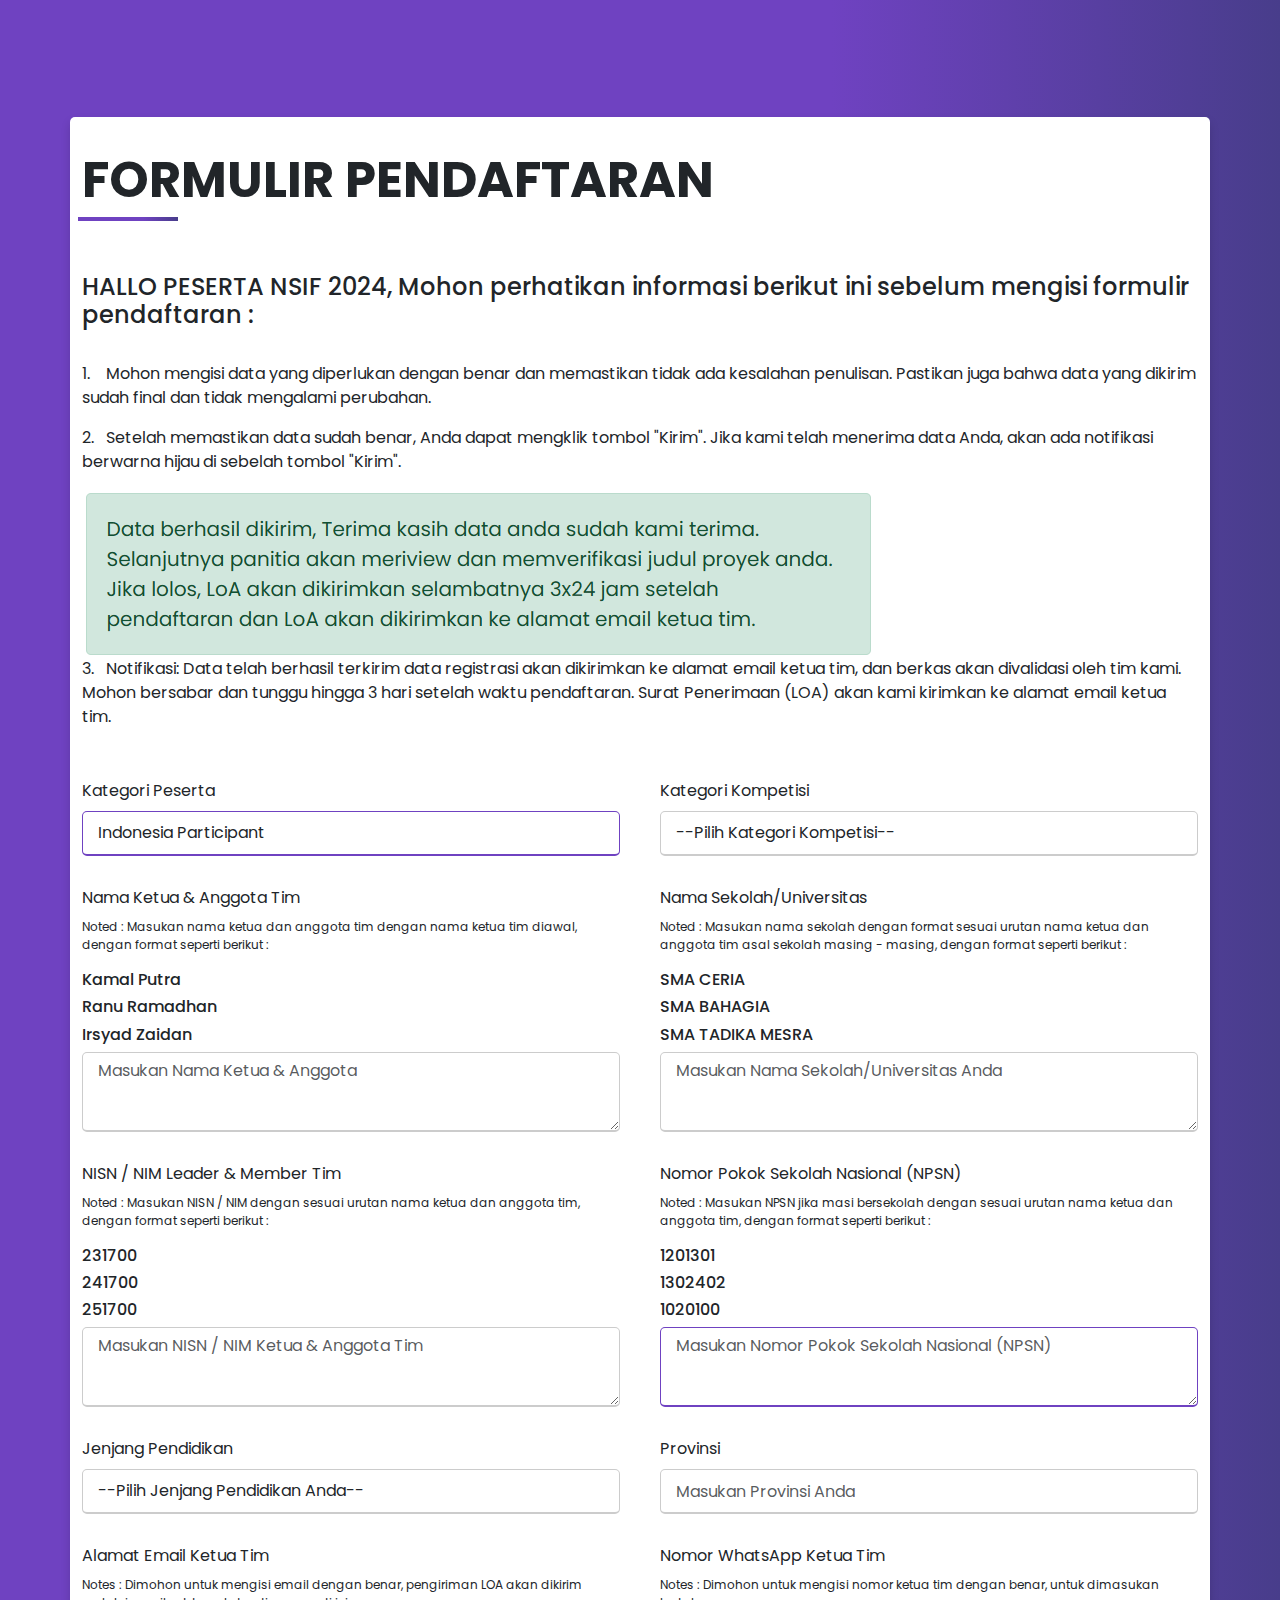
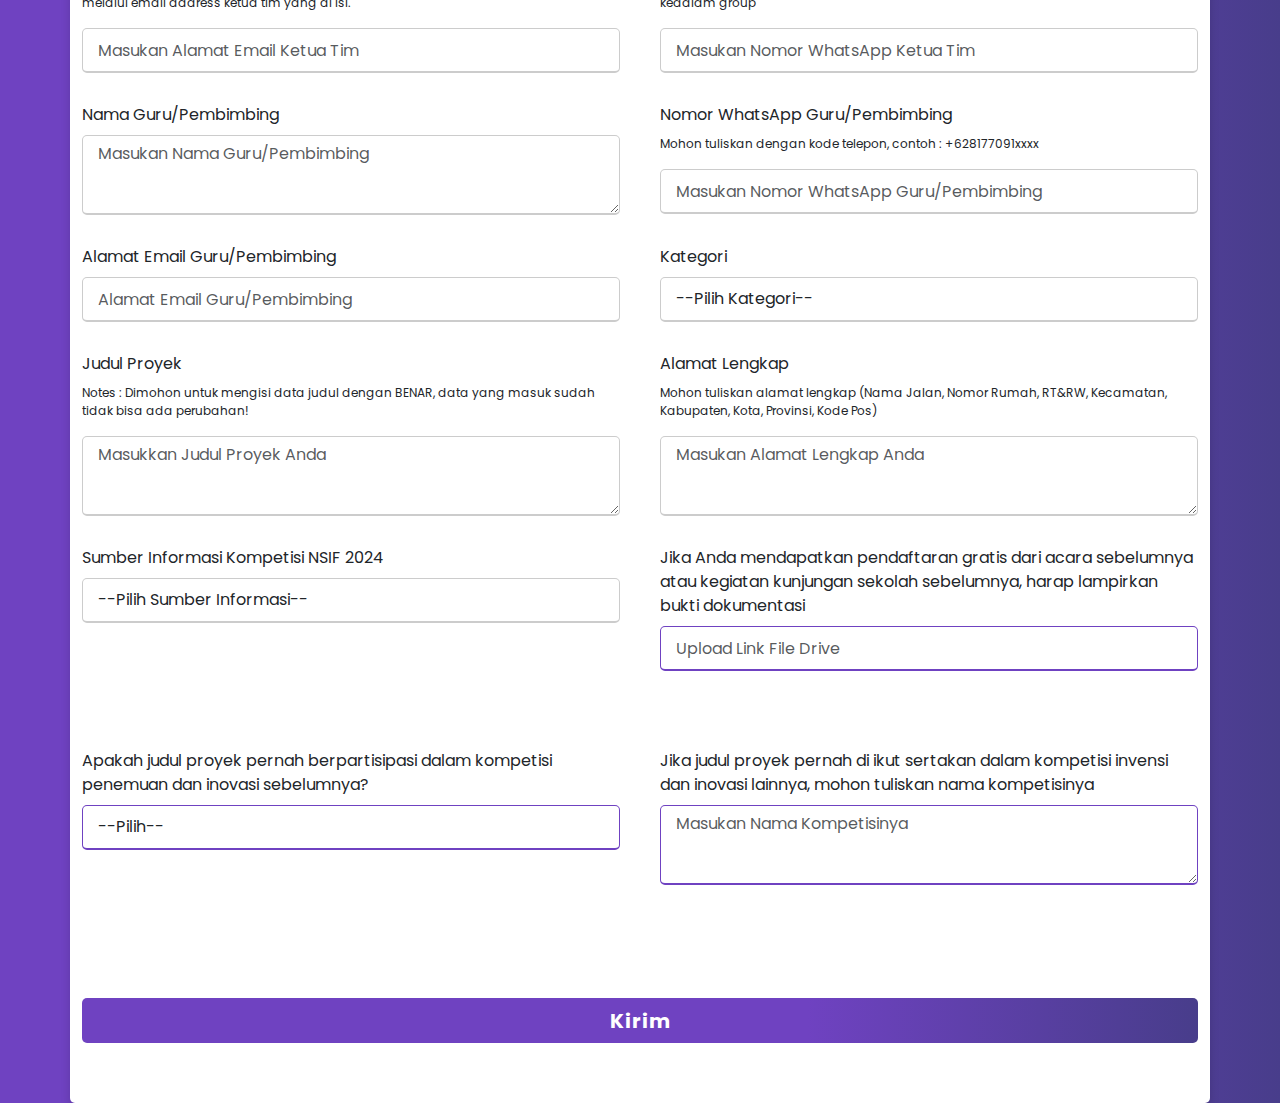
==== Indonesian-Participant.html @ ce11d3d1 "new" ====
<!DOCTYPE html>
<html lang="en" dir="ltr">
  <head>
    <meta charset="UTF-8" />
    <title>REGISTRASI</title>
    <link rel="stylesheet" href="stylesss.css" />
    <link rel="shortcut icon" href="./rr.png" type="image/x-icon">
    <link
      href="https://cdn.jsdelivr.net/npm/bootstrap@5.0.1/dist/css/bootstrap.min.css"
      rel="stylesheet"
    />
    <link
      rel="stylesheet"
      href="https://unicons.iconscout.com/release/v4.0.0/css/line.css"
    />
    <meta
      name="viewport"
      content="width=device-width, initial-scale=1.0"
    />


    <!-- <script type="text/javascript"
    src="https://cdn.jsdelivr.net/npm/@emailjs/browser@3/dist/email.min.js">
    </script>
    <script type="text/javascript">
    (function(){
    emailjs.init("EbVpfytHZQMSNOqhK");
    })();
    </script> -->
  </head>

  
  <body>
    <div class="container">
      <div class="content">
        <div class="sub">FORMULIR PENDAFTARAN</div>
        <h1 class="garis-bawah"></h1>
        <br><br>
        <h4>HALLO PESERTA NSIF 2024, Mohon perhatikan informasi berikut ini sebelum mengisi formulir pendaftaran :</h4>
        <br>
        <p>1.&nbsp; &nbsp; Mohon mengisi data yang diperlukan dengan benar dan memastikan tidak ada kesalahan penulisan. Pastikan juga bahwa data yang dikirim sudah final dan tidak mengalami perubahan.</p>
        <p>2.&nbsp; &nbsp;Setelah memastikan data sudah benar, Anda dapat mengklik tombol "Kirim". Jika kami telah menerima data Anda, akan ada notifikasi berwarna hijau di sebelah tombol "Kirim". </p>
        <img class="con" src="../../1.PNG" alt="">
        <p>3.&nbsp; &nbsp;Notifikasi:
          Data telah berhasil terkirim data registrasi akan dikirimkan ke alamat email ketua tim,  dan berkas akan divalidasi oleh tim kami. 
Mohon bersabar dan tunggu hingga 3 hari setelah waktu pendaftaran. Surat Penerimaan (LOA) akan kami kirimkan ke alamat email ketua tim. </p>
        <form name="#">
          
          <div class="user-details">
            <div class="input-box">
              
              <label for="CATEGORY_PARTICIPANT" class="form-label"
                >Kategori Peserta</label
              >
              <select
                type="text"
                id="CATEGORY_PARTICIPANT"
                name="CATEGORY_PARTICIPANT"
                class="form-control"
                placeholder="Choose Categories Participant"
                value=""
                required
              >
                <!-- <option value="" >--Choose Categories Participant--</option> -->
                <option value="Indonesia Participant">Indonesia Participant</option>
              </select>
              </select>
            </div>
            <div class="input-box">
              <label for="CATEGORY_COMPETITION" class="form-label"
                >Kategori Kompetisi
              </label>
              <select
                type="text"
                id="CATEGORY_COMPETITION"
                name="CATEGORY_COMPETITION"
                class="form-control"
                placeholder="Choose Category Competition "
                required
              >
                <option value="">
                  --Pilih Kategori Kompetisi--
                </option>
                <option value="Online Competition">
                  Kompetisi Online
                </option>
                <!-- <option value="Offline Competition">
                  Kompetisi Offline
                </option>
                <option value="Offline Competition">
                  Offline Kompetisi + Excursion
                </option>
                <option value="Offline Competition">
                  Offline Kompetisi + Full Package
                </option> -->
              </select>
            </div>
            
            <div class="input-box">
              
              <label for="NAMA_LENGKAP" class="form-label"
                >Nama Ketua & Anggota Tim
                </label
              >
              <p>Noted : Masukan nama ketua dan anggota tim dengan nama ketua tim diawal, dengan format seperti berikut :</p>
              <h6>Kamal Putra</h6>
              <h6>Ranu Ramadhan</h6>
              <h6>Irsyad Zaidan</h6>
              <!-- <img class="gam" src="../../aa.PNG" > -->
              <textarea
                type="text"
                id="NAMA_LENGKAP"
                name="NAMA_LENGKAP"
                class="form-control"
                placeholder="Masukan Nama Ketua & Anggota"
                required
              ></textarea>
              
            </div>

            <div class="input-box">
              <label for="NAMA_SEKOLAH" class="form-label"
                >Nama Sekolah/Universitas</label
              >
              <p>Noted : Masukan nama sekolah dengan format sesuai urutan nama ketua dan anggota tim asal sekolah masing - masing, dengan format seperti berikut :</p>
              <h6>SMA CERIA</h6>
              <h6>SMA BAHAGIA</h6>
              <h6>SMA TADIKA MESRA</h6>
              <textarea
                type="text"
                id="NAMA_SEKOLAH"
                name="NAMA_SEKOLAH"
                class="form-control"
                placeholder="Masukan Nama Sekolah/Universitas Anda"
                required
              ></textarea>
            </div>

            <div class="input-box">
              <label for="NISN_NIM" class="form-label"
                >NISN / NIM Leader & Member Tim
              </label>
              <p>Noted : Masukan NISN / NIM dengan sesuai urutan nama ketua dan anggota tim, dengan format seperti berikut :</p>
              <h6>231700</h6>
              <h6>241700</h6>
              <h6>251700</h6>
              <textarea
                type="text"
                id="NISN_NIM"
                name="NISN_NIM"
                class="form-control"
                placeholder="Masukan NISN / NIM Ketua & Anggota Tim"
                required
              ></textarea>
            </div>


            <div class="input-box">
              <label for="NPSN" class="form-label"
                >Nomor Pokok Sekolah Nasional (NPSN)</label
              >
              <p>Noted : Masukan NPSN jika masi bersekolah dengan sesuai urutan nama ketua dan anggota tim, dengan format seperti berikut :</p>
              <h6>1201301</h6>
              <h6>1302402</h6>
              <h6>1020100</h6>
              <textarea
                type="number"
                id="NPSN"
                name="NPSN"
                class="form-control"
                placeholder="Masukan Nomor Pokok Sekolah Nasional (NPSN)"
              ></textarea>
            </div>

            <div class="input-box">
              <label for="GRADE" class="form-label">Jenjang Pendidikan </label>
              <select
                type="text"
                id="GRADE"
                name="GRADE"
                class="form-control"
                placeholder="Choose Grade"
                required
              >
                <option value="">--Pilih Jenjang Pendidikan Anda--</option>
                <option value="Sekolah Dasar">Sekolah Dasar</option>
                <option value="Sekolah Menengah Pertama">
                  Sekolah Menengah Pertama
                </option>
                <option value="Sekolah Menengah Atas">
                  Sekolah Menengah Atas
                </option>
                <option value="Universitas">Universitas</option>
              </select>
            </div>

            
            <div class="input-box">
              <label for="PROVINCE" class="form-label"
                >Provinsi</label
              >
              <input
                type="text"
                id="PROVINCE"
                name="PROVINCE"
                class="form-control"
                placeholder="Masukan Provinsi Anda"
                required
              />
            </div>

            <div class="input-box">
              <label for="LEADER_EMAIL" class="form-label"
                >Alamat Email Ketua Tim</label
              >
              <p>
                Notes : Dimohon untuk mengisi email dengan benar, pengiriman LOA akan dikirim melalui email address ketua tim yang di isi.
              </p>
              <input
                type="email"
                id="LEADER_EMAIL"
                name="LEADER_EMAIL"
                class="form-control"
                placeholder="Masukan Alamat Email Ketua Tim"
                required
              />
            </div>

            <div class="input-box">
              <label for="LEADER_WHATSAPP" class="form-label"
                >Nomor WhatsApp Ketua Tim</label
              >
              <!-- <p>
                Please write with phone code, example : +6281770914129
              </p> -->
              <p>
                Notes : Dimohon untuk mengisi nomor ketua tim dengan benar, untuk dimasukan kedalam group
              </p>
            <input
                type="number"
                id="LEADER_WHATSAPP"
                name="LEADER_WHATSAPP"
                class="form-control"
                placeholder="Masukan Nomor WhatsApp Ketua Tim"
                required
              />
            </div>

            <div class="input-box">
              <label for="NAME_SUPERVISOR" class="form-label"
                >Nama Guru/Pembimbing</label
              >
              <textarea
                type="text"
                id="NAME_SUPERVISOR"
                name="NAME_SUPERVISOR"
                class="form-control"
                placeholder="Masukan Nama Guru/Pembimbing"
                required
              ></textarea>
            </div>

            <div class="input-box">
              <label
                for="WHATSAPP_NUMBER_SUPERVISOR"
                class="form-label"
                >Nomor WhatsApp Guru/Pembimbing</label
              >
              <p>
                Mohon tuliskan dengan kode telepon, contoh : +628177091xxxx
              </p>
              <input
                type="number"
                id="WHATSAPP_NUMBER_SUPERVISOR"
                name="WHATSAPP_NUMBER_SUPERVISOR"
                class="form-control"
                placeholder="Masukan Nomor WhatsApp Guru/Pembimbing"
                required
              />
            </div>

            <div class="input-box">
              <label for="EMAIL_TEACHER_SUPERVISOR" class="form-label"
                >Alamat Email Guru/Pembimbing</label
              >
              <input
                type="email"
                id="EMAIL_TEACHER_SUPERVISOR"
                name="EMAIL_TEACHER_SUPERVISOR"
                class="form-control"
                placeholder="Alamat Email Guru/Pembimbing"
                required
              />
            </div>

            <div class="input-box">
              <label for="CATEGORIES" class="form-label"
                >Kategori</label
              >
              <select
                type="text"
                id="CATEGORIES"
                name="CATEGORIES"
                class="form-control"
                placeholder="--Choose-- "
                required
              >
                <option value="">--Pilih Kategori--</option>
                <option value="Mathematics">
                  Mathematics
                </option>
                <option value="Life Science">
                  Life Science
                </option>
                <option value="Physics, Energy and Engineering">
                  Physics, Energy and Engineering
                </option>
                <option value="Education">Education</option>
                <option value="Environmental">Environmental</option>
                <option value="Technology">Technology</option>
                <option value="Social Sciences">Social Sciences</option>
              </select>
            </div>

            <div class="input-box">
              <label for="PROJECT_TITLE" class="form-label"
                >Judul Proyek</label
              >
              <p>
                Notes : Dimohon untuk mengisi data judul dengan BENAR,
                data yang masuk sudah tidak bisa ada perubahan!
              </p>
              <textarea
                type="text"
                id="PROJECT_TITLE"
                name="PROJECT_TITLE"
                class="form-control"
                placeholder="Masukkan Judul Proyek Anda"
                required
              ></textarea>
            </div>

            

            <div class="input-box">
              <label for="COMPLETE_ADDRESS" class="form-label"
                >Alamat Lengkap</label
              >
              <p>
                Mohon tuliskan alamat lengkap (Nama Jalan,
                Nomor Rumah, RT&RW, Kecamatan, Kabupaten, Kota,
                Provinsi, Kode Pos)
              </p>
              <textarea
                type="text"
                id="COMPLETE_ADDRESS"
                name="COMPLETE_ADDRESS"
                class="form-control"
                placeholder="Masukan Alamat Lengkap Anda"
                required
              ></textarea>
            </div>

            <div class="input-box">
              <label for="INFORMATION_RESOURCES" class="form-label"
                >Sumber Informasi Kompetisi NSIF 2024</label
              >
              <!-- <p>
                Tuliskan nama yang memberikan sumber atau dapat menulis
                sumber lain (Ex: Instagram, Pendaftaran Gratis acara
                acara sebelumnya, Kunjungan Sekolah Golden Ticket, dll)
              </p> -->
              <select
                type="text"
                id="INFORMATION_RESOURCES"
                name="INFORMATION_RESOURCES"
                class="form-control"
                placeholder="--Choose Information Resources-- "
                required
              >
                <option value="">
                  --Pilih Sumber Informasi--
                </option>
                <option value="IYSA Instagram">IYSA Instagram</option>
                <option value="NSIF Instagram">
                  NSIF Instagram
                </option>
                <option value="Pembimbing/Sekolah">
                  Pembimbing/Sekolah
                </option>
                <option value="IYSA FaceBook">IYSA FaceBook</option>
                <option value="IYSA Linkedin">IYSA Linkedin</option>
                <option value="IYSA Website">IYSA Website</option>
                <option value="NSIF Website">NSIF Website</option>
                <option value="IYSA Email">IYSA Email</option>
                <option value="NSIF Email">NSIF Email</option>
                <option value="Acara Sebelumnya">Acara Sebelumnya</option>
                <option value="Lainnya">Lainnya</option>
              </select>
            </div>


            <div class="input-box">
              <label for="FILE" class="form-label"
                >Jika Anda mendapatkan pendaftaran gratis dari acara sebelumnya atau
                kegiatan kunjungan sekolah sebelumnya, harap lampirkan bukti
                dokumentasi </label
              >
              <input
                type="url"
                id="FILE"
                name="FILE"
                class="form-control"
                placeholder="Upload Link File Drive"

              />
              <br><br>
            </div>
            

            <div class="input-box">
              <label
                for="YES_NO"
                class="form-label"
                >Apakah judul proyek pernah berpartisipasi dalam kompetisi penemuan dan inovasi sebelumnya?</label
              >
              <select
                type="text"
                id="YES_NO"
                name="YES_NO"
                class="form-control"
                placeholder="--Choose Information Resources-- "
                required
              >
                <option>--Pilih--</option>
                <option value="Yes">Iya</option>
                <option value="No">Tidak</option>
              </select>
            </div>
            
            <div class="input-box">
              <label for="JUDUL_PERNAH_BERPATISIPASI" class="form-label"
                >Jika judul proyek pernah di ikut sertakan dalam kompetisi invensi dan inovasi lainnya, mohon tuliskan nama kompetisinya</label
              >
              <textarea
                type="text"
                id="JUDUL_PERNAH_BERPATISIPASI"
                name="JUDUL_PERNAH_BERPATISIPASI"
                class="form-control"
                placeholder="Masukan Nama Kompetisinya"
              ></textarea>
              <div class="mt-5" id="form_alerts"></div>
            </div>

          </div>
          <div class="button">
            <input type="submit" value="Kirim" />
          </div>
        </form>
      </div>
    </div>

    <script src="https://code.jquery.com/jquery-3.6.0.min.js"></script>
    <script src="https://cdn.jsdelivr.net/npm/bootstrap@5.0.1/dist/js/bootstrap.bundle.min.js"></script>
    <!-- <script>
    function sendMail() {
      let parms = {
        CATEGORY_PARTICIPANT: document.getElementById(
          'CATEGORY_PARTICIPANT'
        ).value,
        CATEGORY_COMPETITION: document.getElementById(
          'CATEGORY_COMPETITION'
        ).value,
        NAMA_LENGKAP: document.getElementById('NAMA_LENGKAP').value,
        NAMA_SEKOLAH: document.getElementById('NAMA_SEKOLAH').value,
        NISN_NIM: document.getElementById('NISN_NIM').value,
        NPSN: document.getElementById('NPSN').value,
        GRADE: document.getElementById('GRADE').value,
        PROVINCE: document.getElementById('PROVINCE').value,
        LEADER_EMAIL: document.getElementById('LEADER_EMAIL').value,
        LEADER_WHATSAPP: document.getElementById('LEADER_WHATSAPP').value,
        NAME_SUPERVISOR: document.getElementById('NAME_SUPERVISOR').value,
        WHATSAPP_NUMBER_SUPERVISOR: document.getElementById(
          'WHATSAPP_NUMBER_SUPERVISOR'
        ).value,
        EMAIL_TEACHER_SUPERVISOR: document.getElementById(
          'EMAIL_TEACHER_SUPERVISOR'
        ).value,
        CATEGORIES: document.getElementById('CATEGORIES').value,
        PROJECT_TITLE: document.getElementById('PROJECT_TITLE').value,
        COMPLETE_ADDRESS: document.getElementById('COMPLETE_ADDRESS')
          .value,
        INFORMATION_RESOURCES: document.getElementById(
          'INFORMATION_RESOURCES'
        ).value,
        FILE: document.getElementById('FILE').value,
        YES_NO: document.getElementById('YES_NO').value,
        JUDUL_PERNAH_BERPATISIPASI: document.getElementById(
          'JUDUL_PERNAH_BERPATISIPASI'
        ).value,
      };
    
      emailjs
        .send('service_2rxj19o', 'template_9viz0s4', parms)
    }</script> -->

    <script>
    const scriptURL =
      'https://script.google.com/macros/s/AKfycbxlOr1sE6AWvMVITxUcbgqpSKQJnq3MgmwvedjKwszHYJLV1qYO0v53mFhUXltcEecI/exec';
    const form = document.forms['#'];
    
    form.addEventListener('submit', (e) => {
      e.preventDefault();
      fetch(scriptURL, { method: 'POST', body: new FormData(form) })
        .then((response) =>
          $('#form_alerts').html(
            "<div class='alert alert-success'>Data berhasil dikirim, Terima kasih data anda sudah kami terima. Selanjutnya panitia akan meriview dan memverifikasi judul proyek anda. Jika lolos, LoA akan dikirimkan selambatnya 3x24 jam setelah pendaftaran dan LoA akan dikirimkan ke alamat email ketua tim."
          )
        )
        .catch((error) =>
          $('#form_alerts').html(
            "<div class='alert alert-danger'>Data gagal terkirim!.</div>"
          )
        );
      form.reset();
    });</script>






  </body>
</html>
---- stylesss.css ----
@import url('https://fonts.googleapis.com/css2?family=Poppins:wght@200;300;400;500;600;700&display=swap');
* {
  margin: 0;
  padding: 0;
  box-sizing: border-box;
  font-family: 'Poppins', sans-serif;
}
body {
  height: 100vh;
  display: flex;
  justify-content: center;
  align-items: center;
  padding: 10px;
  background: linear-gradient(to right, #6f42c1   65%, #483d8b  100%);
}
.container {
  max-width: 700px;
  width: 100%;
  margin-top: 120rem;
  background-color: #fff;
  padding: 25px 30px;
  border-radius: 5px;
  box-shadow: 0 5px 10px rgba(0, 0, 0, 0.15);
}

.container .title {
  font-size: 25px;
  font-weight: 500;
  position: relative;
}
.container .title::before {
  content: '';
  position: absolute;
  left: 0;
  bottom: 0;
  height: 3px;
  width: 30px;
  border-radius: 5px;
  background: linear-gradient(to right, #6f42c1   65%, #483d8b  100%);
}
/* .content {
  margin-top: 9rem;
} */

.gam{
  display: flex;
}

.content form .user-details {
  display: flex;
  flex-wrap: wrap;
  justify-content: space-between;
  margin: 50px 0 20px 0;
}
form .user-details .input-box {
  margin-bottom: 30px;
  width: calc(100% / 2 - 20px);
}
form .input-box span.details {
  display: block;
  font-weight: 500;
  margin-bottom: 5px;
}
.user-details .input-box input {
  height: 45px;
  width: 100%;
  outline: none;
  font-size: 16px;
  border-radius: 5px;
  padding-left: 15px;
  border: 1px solid #ccc;
  border-bottom-width: 2px;
  transition: all 0.3s ease;
}

.user-details .input-box select {
  height: 45px;
  width: 100%;
  outline: none;
  font-size: 16px;
  border-radius: 5px;
  padding-left: 15px;
  border: 1px solid #ccc;
  border-bottom-width: 2px;
  transition: all 0.3s ease;
}

.user-details .input-box p {
  font-size: 12px;
}

.container .content .sub {
  font-weight: bold;
  font-size: 50px;
}

.garis-bawah::after {
  position: absolute;
  content: '';
  background: linear-gradient(to right, #6f42c1   65%, #483d8b  100%);
  height: 4px;
  width: 100px;
  left: 10%;
  transform: translateX(-50%);
}

.user-details .input-box textarea {
  height: 80px;
  width: 100%;
  outline: none;
  font-size: 16px;
  border-radius: 5px;
  padding-left: 15px;
  border: 1px solid #ccc;
  border-bottom-width: 2px;
  transition: all 0.3s ease;
}
.user-details .input-box input:focus,
.user-details .input-box input:valid {
  border-color: #6f42c1;
}

.user-details .input-box textarea:focus,
.user-details .input-box textarea:valid {
  border-color: #6f42c1;
}

.user-details .input-box select:focus,
.user-details .input-box select:valid {
  border-color: #6f42c1;
}

form .gender-details .gender-title {
  font-size: 20px;
  font-weight: 500;
}
form .category {
  display: flex;
  width: 80%;
  margin: 14px 0;
  justify-content: space-between;
}
form .category label {
  display: flex;
  align-items: center;
  cursor: pointer;
}
form .button {
  height: 45px;
  margin: 35px 0;
}
form .button input {
  height: 100%;
  width: 100%;
  border-radius: 5px;
  border: none;
  color: #fff;
  font-size: 20px;
  font-weight: bold;
  letter-spacing: 1px;
  cursor: pointer;
  transition: all 0.3s ease;
  background: linear-gradient(to right, #6f42c1   65%, #483d8b  100%);
}
form .button input:hover {
  /* transform: scale(0.99); */
  background: linear-gradient(-135deg, #483d8b, #6f42c1);
  color: #000;
}

@media (max-width: 767px) {
    .container {
        margin-top: 100rem;
      }
  }

@media (max-width: 584px) {
  .container {
    margin-top: 200px;
    max-width: 1100%;
  }
  form .user-details .input-box {
    margin-bottom: 15px;
    width: 200%;
  }
  form .category {
    width: 200%;
  }
  .container .content .sub {
    margin-top: 100px;
    padding-top: 500px;
  }
  .content form .user-details {
    max-height: 400px;
    overflow-y: scroll;
  }
  .user-details::-webkit-scrollbar {
    width: 5px;
  }
  .container .content .con {
    width: 23rem;
    height: 60px;
  }
}
@media (max-width: 428px) {
  .container .content .category {
    flex-direction: column;
  }

  .container .content .sub {
    font-size: 30px;
    margin: 0 0 0;
  }
  .garis-bawah::after {
    position: absolute;
    content: '';
    background: linear-gradient(to right, #6f42c1   65%, #483d8b  100%);
    height: 4px;
    width: 100px;
    left: 17%;
    transform: translateX(-50%);
  }
}

@media (max-width: 425px) {
  .garis-bawah::after {
    position: absolute;
    content: '';
    background: linear-gradient(to right, #6f42c1   65%, #483d8b  100%);
    height: 4px;
    width: 100px;
    left: 18%;
    transform: translateX(-50%);
  }
  .container .content .con {
    width: 23.5rem;
    height: 60px;
  }
  .container {
    margin-top: 1rem;
  }
}

@media (max-width: 375px) {
  .garis-bawah::after {
    position: absolute;
    content: '';
    background: linear-gradient(to right, #6f42c1   65%, #483d8b  100%);
    height: 4px;
    width: 100px;
    left: 18%;
    transform: translateX(-50%);
  }
  .container .content .con {
    width: 20.5rem;
    height: 60px;
  }
  .container {
    margin-top: 5rem;
  }
}


@media (max-width: 360px) {
  .garis-bawah::after {
    position: absolute;
    content: '';
    background: linear-gradient(to right, #6f42c1   65%, #483d8b  100%);
    height: 4px;
    width: 100px;
    left: 20%;
    transform: translateX(-50%);
  }
  .container .content .con {
    width: 17rem;
    height: 60px;
  }
  .container {
    margin-top: 11zrem;
  }
}

/* @media (max-width: 1920px) {
  .garis-bawah::after {
    position: absolute;
    content: '';
    background: linear-gradient(to right, #6f42c1   65%, #483d8b  100%);
    height: 4px;
    width: 100px;
    left: 8.3%;
    transform: translateX(-50%);
  }
} */
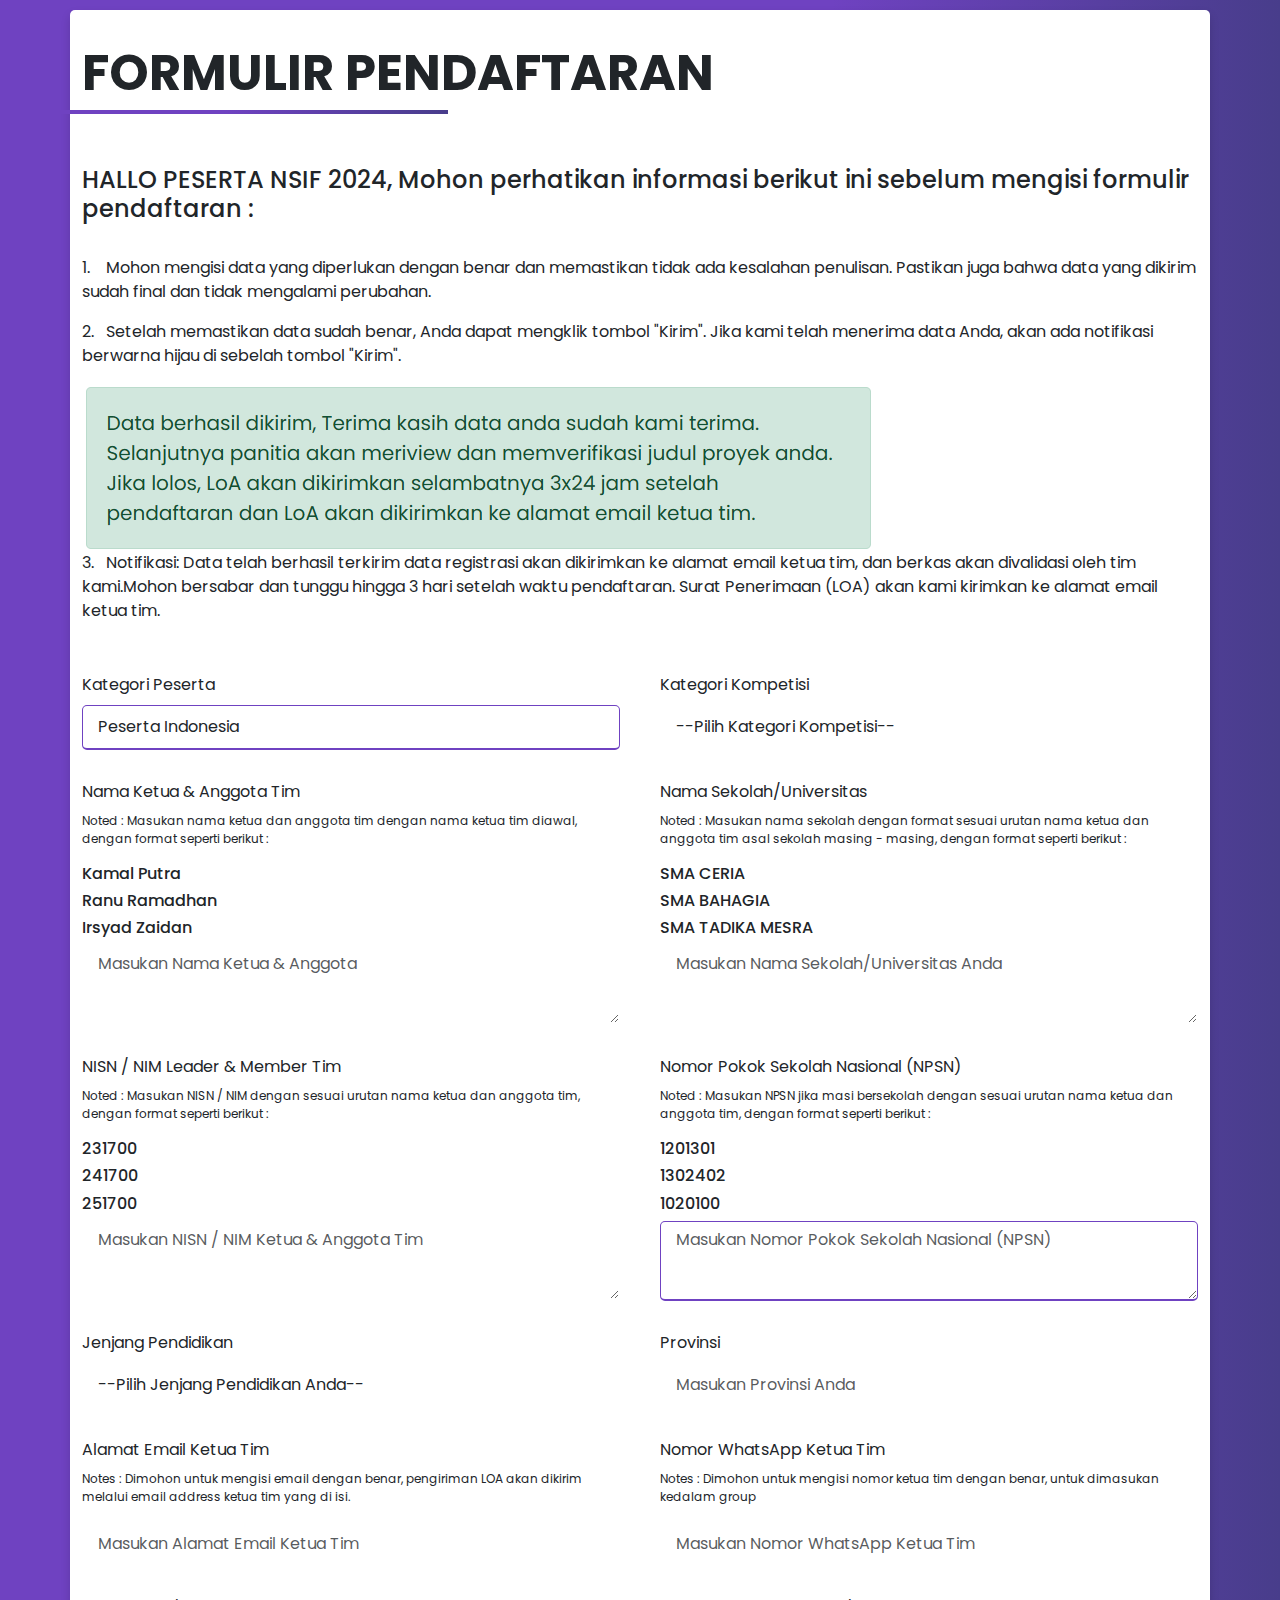
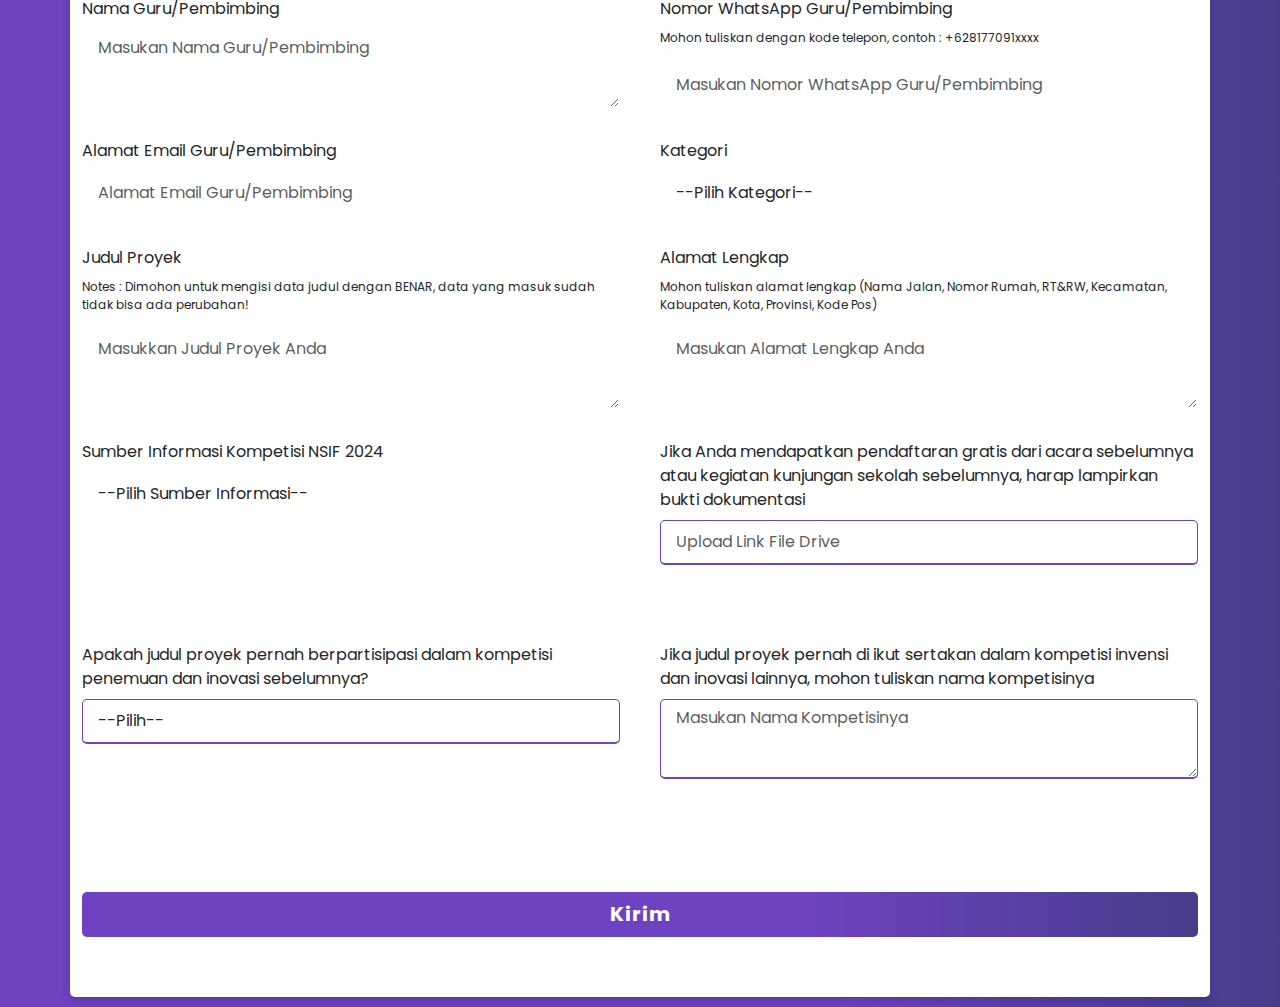
==== commit 51592b61: "perapihan css" ====
--- a/Indonesian-Participant.html
+++ b/Indonesian-Participant.html
@@ -17,16 +17,6 @@
       name="viewport"
       content="width=device-width, initial-scale=1.0"
     />
-
-
-    <!-- <script type="text/javascript"
-    src="https://cdn.jsdelivr.net/npm/@emailjs/browser@3/dist/email.min.js">
-    </script>
-    <script type="text/javascript">
-    (function(){
-    emailjs.init("EbVpfytHZQMSNOqhK");
-    })();
-    </script> -->
   </head>
 
   
@@ -40,10 +30,9 @@
         <br>
         <p>1.&nbsp; &nbsp; Mohon mengisi data yang diperlukan dengan benar dan memastikan tidak ada kesalahan penulisan. Pastikan juga bahwa data yang dikirim sudah final dan tidak mengalami perubahan.</p>
         <p>2.&nbsp; &nbsp;Setelah memastikan data sudah benar, Anda dapat mengklik tombol "Kirim". Jika kami telah menerima data Anda, akan ada notifikasi berwarna hijau di sebelah tombol "Kirim". </p>
-        <img class="con" src="../../1.PNG" alt="">
+        <img class="con img-fluid" src="./1.PNG" alt="">
         <p>3.&nbsp; &nbsp;Notifikasi:
-          Data telah berhasil terkirim data registrasi akan dikirimkan ke alamat email ketua tim,  dan berkas akan divalidasi oleh tim kami. 
-Mohon bersabar dan tunggu hingga 3 hari setelah waktu pendaftaran. Surat Penerimaan (LOA) akan kami kirimkan ke alamat email ketua tim. </p>
+          Data telah berhasil terkirim data registrasi akan dikirimkan ke alamat email ketua tim,  dan berkas akan divalidasi oleh tim kami.Mohon bersabar dan tunggu hingga 3 hari setelah waktu pendaftaran. Surat Penerimaan (LOA) akan kami kirimkan ke alamat email ketua tim. </p>
         <form name="#">
           
           <div class="user-details">
@@ -62,7 +51,7 @@
                 required
               >
                 <!-- <option value="" >--Choose Categories Participant--</option> -->
-                <option value="Indonesia Participant">Indonesia Participant</option>
+                <option value="Peserta Indonesia">Peserta Indonesia</option>
               </select>
               </select>
             </div>
@@ -84,10 +73,10 @@
                 <option value="Online Competition">
                   Kompetisi Online
                 </option>
+                <option value="Offline Competition">
+                  Kompetisi Offline
+                </option>
                 <!-- <option value="Offline Competition">
-                  Kompetisi Offline
-                </option>
-                <option value="Offline Competition">
                   Offline Kompetisi + Excursion
                 </option>
                 <option value="Offline Competition">
@@ -230,9 +219,6 @@
               <label for="LEADER_WHATSAPP" class="form-label"
                 >Nomor WhatsApp Ketua Tim</label
               >
-              <!-- <p>
-                Please write with phone code, example : +6281770914129
-              </p> -->
               <p>
                 Notes : Dimohon untuk mengisi nomor ketua tim dengan benar, untuk dimasukan kedalam group
               </p>
@@ -245,7 +231,6 @@
                 required
               />
             </div>
-
             <div class="input-box">
               <label for="NAME_SUPERVISOR" class="form-label"
                 >Nama Guru/Pembimbing</label
@@ -338,9 +323,7 @@
                 placeholder="Masukkan Judul Proyek Anda"
                 required
               ></textarea>
-            </div>
-
-            
+            </div>           
 
             <div class="input-box">
               <label for="COMPLETE_ADDRESS" class="form-label"
@@ -506,7 +489,7 @@
 
     <script>
     const scriptURL =
-      'https://script.google.com/macros/s/AKfycbxlOr1sE6AWvMVITxUcbgqpSKQJnq3MgmwvedjKwszHYJLV1qYO0v53mFhUXltcEecI/exec';
+      'https://script.google.com/macros/s/AKfycbxRe-XuyZxEtFyyi6O_uF-uN5CRPHf_jHk0v3X81ikpMmjci5W6QC4AQUFSnHmZs9SFsQ/exec';
     const form = document.forms['#'];
     
     form.addEventListener('submit', (e) => {
--- a/stylesss.css
+++ b/stylesss.css
@@ -5,19 +5,26 @@
   box-sizing: border-box;
   font-family: 'Poppins', sans-serif;
 }
+
+:root{
+  --warna-primary: linear-gradient(to right, #6f42c1   65%, #483d8b  100%);
+  --warna-sekunder: #157899;
+  --warna-tulisan: #fff;
+  --warna-tulisan2 : #000;
+}
+
 body {
-  height: 100vh;
+  height: auto;
   display: flex;
   justify-content: center;
   align-items: center;
   padding: 10px;
-  background: linear-gradient(to right, #6f42c1   65%, #483d8b  100%);
+  background: var(--warna-primary);
 }
+
 .container {
-  max-width: 700px;
   width: 100%;
-  margin-top: 120rem;
-  background-color: #fff;
+  background-color: var(--warna-tulisan);
   padding: 25px 30px;
   border-radius: 5px;
   box-shadow: 0 5px 10px rgba(0, 0, 0, 0.15);
@@ -36,11 +43,8 @@
   height: 3px;
   width: 30px;
   border-radius: 5px;
-  background: linear-gradient(to right, #6f42c1   65%, #483d8b  100%);
+  background: var(--warna-primary);
 }
-/* .content {
-  margin-top: 9rem;
-} */
 
 .gam{
   display: flex;
@@ -68,7 +72,7 @@
   font-size: 16px;
   border-radius: 5px;
   padding-left: 15px;
-  border: 1px solid #ccc;
+  border: 1px solid var(--warna-tulisan);
   border-bottom-width: 2px;
   transition: all 0.3s ease;
 }
@@ -80,7 +84,7 @@
   font-size: 16px;
   border-radius: 5px;
   padding-left: 15px;
-  border: 1px solid #ccc;
+  border: 1px solid var(--warna-tulisan);
   border-bottom-width: 2px;
   transition: all 0.3s ease;
 }
@@ -91,15 +95,15 @@
 
 .container .content .sub {
   font-weight: bold;
-  font-size: 50px;
+  font-size: clamp(30px, 4vw, 50px);
 }
 
 .garis-bawah::after {
   position: absolute;
   content: '';
-  background: linear-gradient(to right, #6f42c1   65%, #483d8b  100%);
+  background: var(--warna-primary);
   height: 4px;
-  width: 100px;
+  width: 50%;
   left: 10%;
   transform: translateX(-50%);
 }
@@ -111,7 +115,7 @@
   font-size: 16px;
   border-radius: 5px;
   padding-left: 15px;
-  border: 1px solid #ccc;
+  border: 1px solid var(--warna-tulisan);
   border-bottom-width: 2px;
   transition: all 0.3s ease;
 }
@@ -154,41 +158,26 @@
   width: 100%;
   border-radius: 5px;
   border: none;
-  color: #fff;
+  color: var(--warna-tulisan);
   font-size: 20px;
   font-weight: bold;
   letter-spacing: 1px;
   cursor: pointer;
   transition: all 0.3s ease;
-  background: linear-gradient(to right, #6f42c1   65%, #483d8b  100%);
+  background: var(--warna-primary);
 }
 form .button input:hover {
-  /* transform: scale(0.99); */
-  background: linear-gradient(-135deg, #483d8b, #6f42c1);
-  color: #000;
+  background: var(--warna-primary);
+  color: var(--warna-tulisan2);
 }
 
-@media (max-width: 767px) {
-    .container {
-        margin-top: 100rem;
-      }
-  }
-
-@media (max-width: 584px) {
-  .container {
-    margin-top: 200px;
-    max-width: 1100%;
-  }
+@media (max-width: 426px) {
   form .user-details .input-box {
     margin-bottom: 15px;
     width: 200%;
   }
   form .category {
     width: 200%;
-  }
-  .container .content .sub {
-    margin-top: 100px;
-    padding-top: 500px;
   }
   .content form .user-details {
     max-height: 400px;
@@ -202,92 +191,3 @@
     height: 60px;
   }
 }
-@media (max-width: 428px) {
-  .container .content .category {
-    flex-direction: column;
-  }
-
-  .container .content .sub {
-    font-size: 30px;
-    margin: 0 0 0;
-  }
-  .garis-bawah::after {
-    position: absolute;
-    content: '';
-    background: linear-gradient(to right, #6f42c1   65%, #483d8b  100%);
-    height: 4px;
-    width: 100px;
-    left: 17%;
-    transform: translateX(-50%);
-  }
-}
-
-@media (max-width: 425px) {
-  .garis-bawah::after {
-    position: absolute;
-    content: '';
-    background: linear-gradient(to right, #6f42c1   65%, #483d8b  100%);
-    height: 4px;
-    width: 100px;
-    left: 18%;
-    transform: translateX(-50%);
-  }
-  .container .content .con {
-    width: 23.5rem;
-    height: 60px;
-  }
-  .container {
-    margin-top: 1rem;
-  }
-}
-
-@media (max-width: 375px) {
-  .garis-bawah::after {
-    position: absolute;
-    content: '';
-    background: linear-gradient(to right, #6f42c1   65%, #483d8b  100%);
-    height: 4px;
-    width: 100px;
-    left: 18%;
-    transform: translateX(-50%);
-  }
-  .container .content .con {
-    width: 20.5rem;
-    height: 60px;
-  }
-  .container {
-    margin-top: 5rem;
-  }
-}
-
-
-@media (max-width: 360px) {
-  .garis-bawah::after {
-    position: absolute;
-    content: '';
-    background: linear-gradient(to right, #6f42c1   65%, #483d8b  100%);
-    height: 4px;
-    width: 100px;
-    left: 20%;
-    transform: translateX(-50%);
-  }
-  .container .content .con {
-    width: 17rem;
-    height: 60px;
-  }
-  .container {
-    margin-top: 11zrem;
-  }
-}
-
-/* @media (max-width: 1920px) {
-  .garis-bawah::after {
-    position: absolute;
-    content: '';
-    background: linear-gradient(to right, #6f42c1   65%, #483d8b  100%);
-    height: 4px;
-    width: 100px;
-    left: 8.3%;
-    transform: translateX(-50%);
-  }
-} */
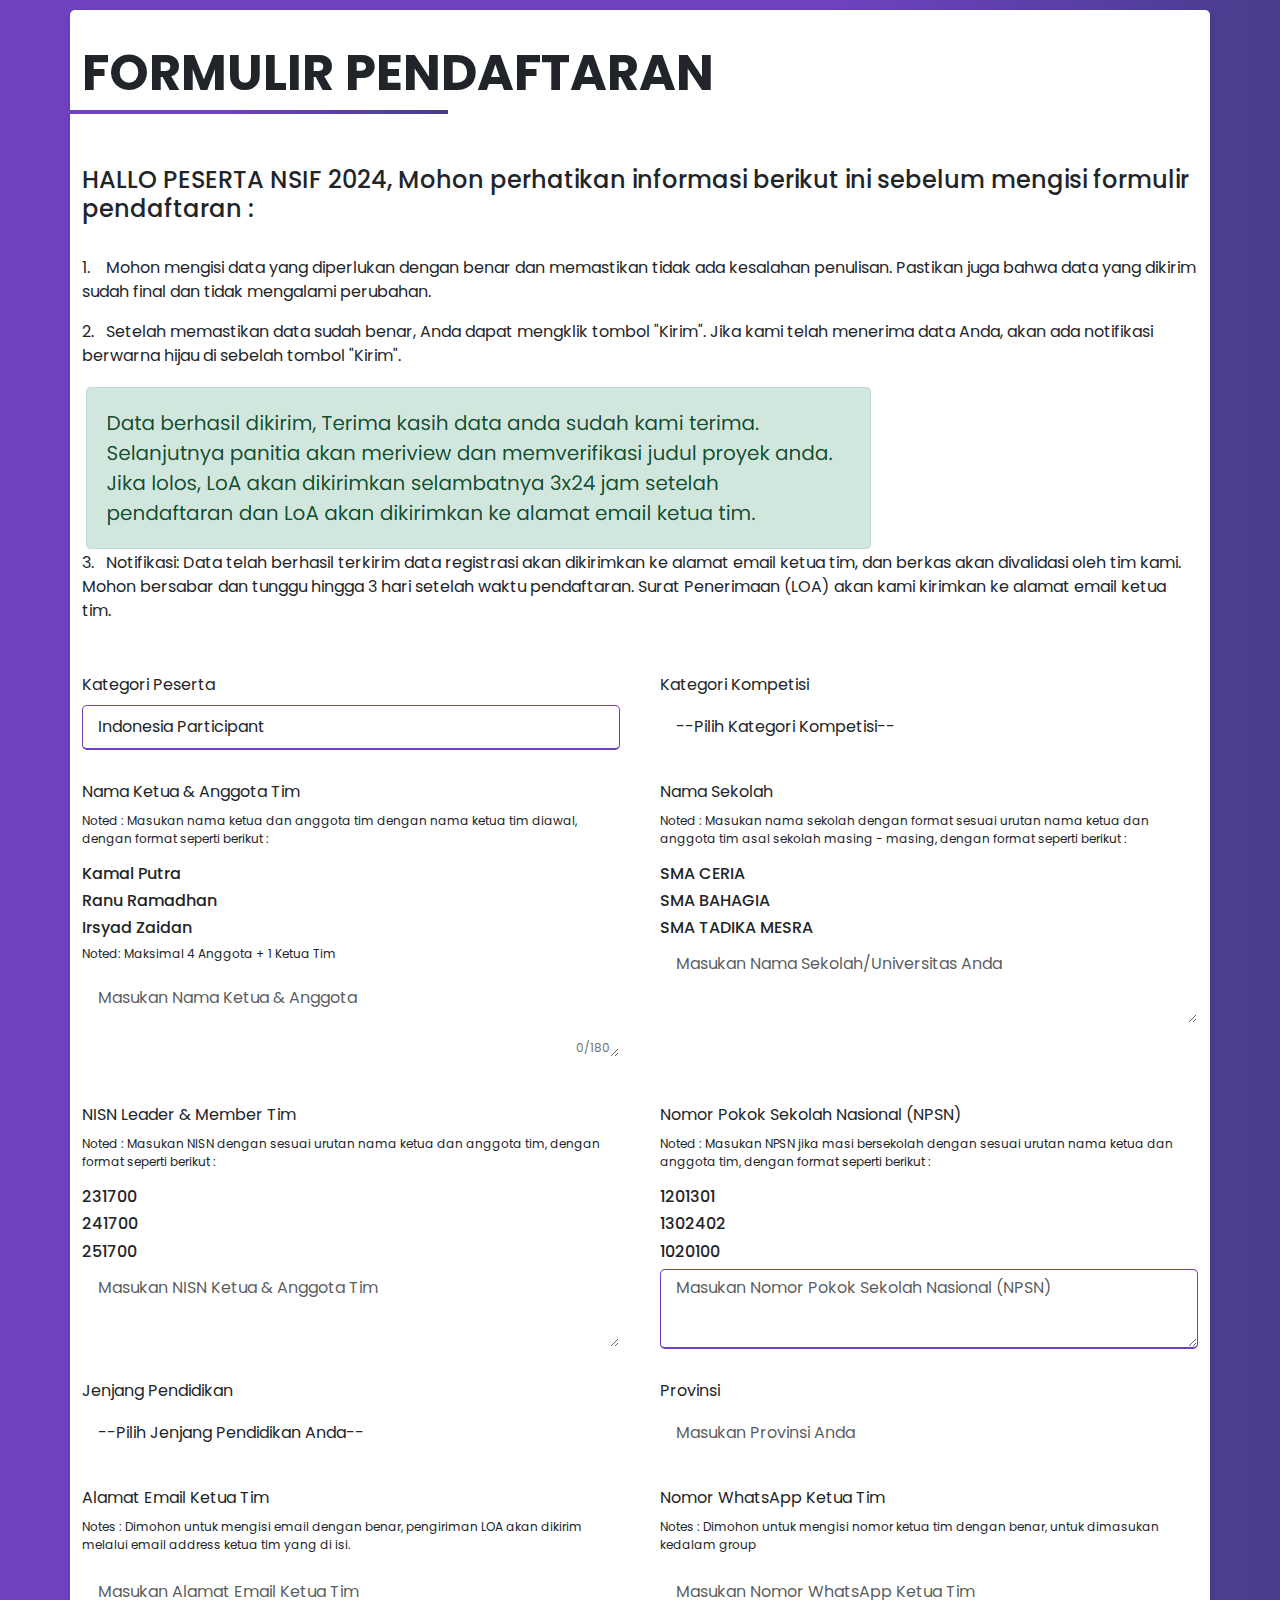
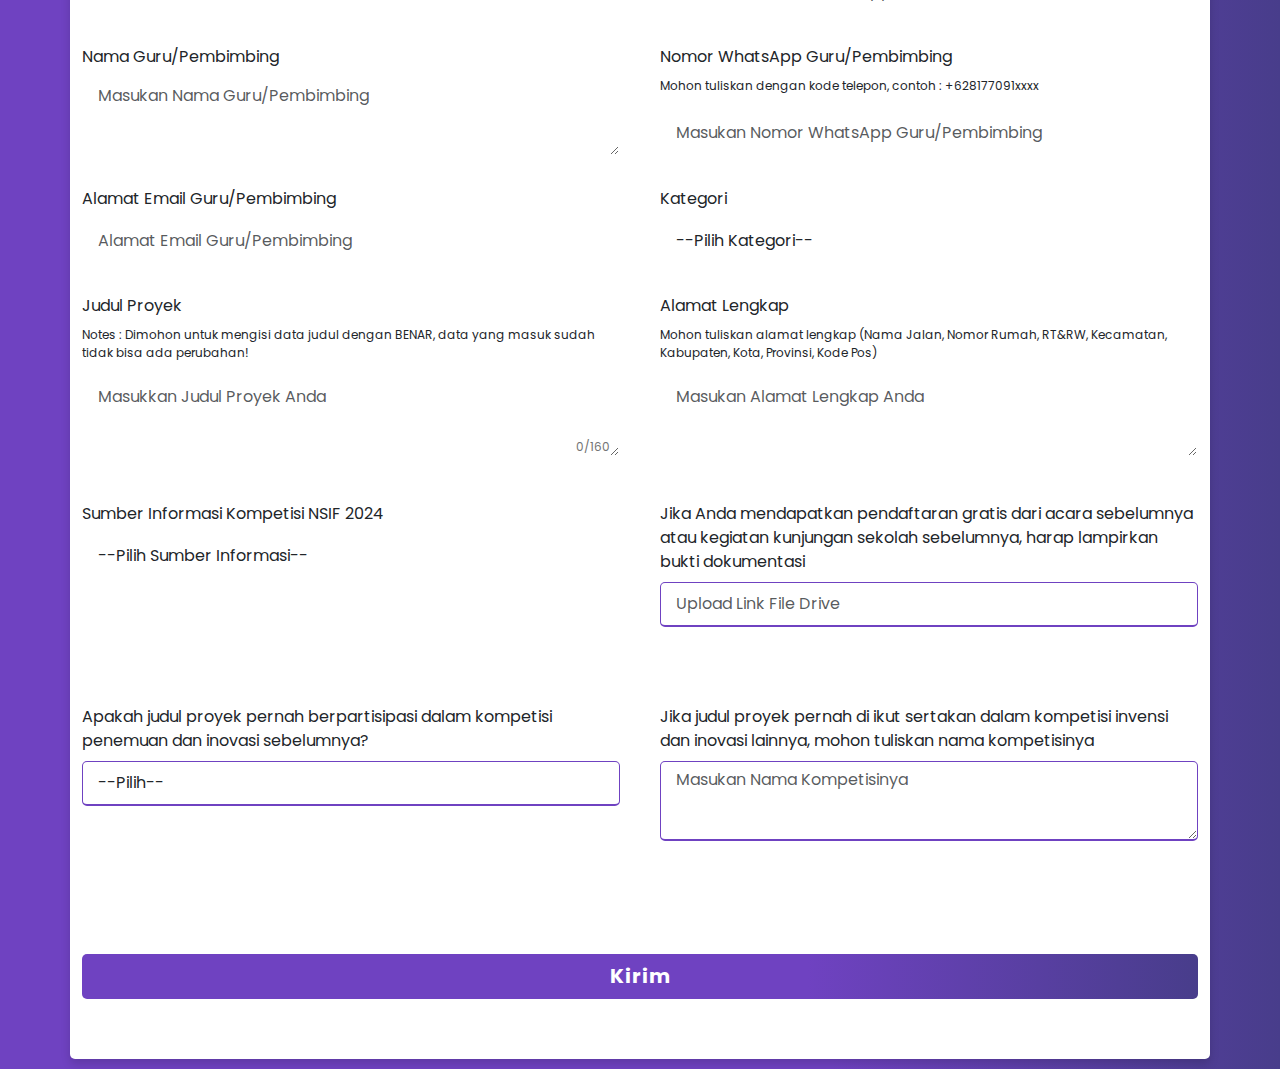
==== commit 650539d7: "update" ====
--- a/Indonesian-Participant.html
+++ b/Indonesian-Participant.html
@@ -17,6 +17,16 @@
       name="viewport"
       content="width=device-width, initial-scale=1.0"
     />
+
+
+    <!-- <script type="text/javascript"
+    src="https://cdn.jsdelivr.net/npm/@emailjs/browser@3/dist/email.min.js">
+    </script>
+    <script type="text/javascript">
+    (function(){
+    emailjs.init("EbVpfytHZQMSNOqhK");
+    })();
+    </script> -->
   </head>
 
   
@@ -30,9 +40,10 @@
         <br>
         <p>1.&nbsp; &nbsp; Mohon mengisi data yang diperlukan dengan benar dan memastikan tidak ada kesalahan penulisan. Pastikan juga bahwa data yang dikirim sudah final dan tidak mengalami perubahan.</p>
         <p>2.&nbsp; &nbsp;Setelah memastikan data sudah benar, Anda dapat mengklik tombol "Kirim". Jika kami telah menerima data Anda, akan ada notifikasi berwarna hijau di sebelah tombol "Kirim". </p>
-        <img class="con img-fluid" src="./1.PNG" alt="">
+        <img class="con" src="../../1.PNG" alt="">
         <p>3.&nbsp; &nbsp;Notifikasi:
-          Data telah berhasil terkirim data registrasi akan dikirimkan ke alamat email ketua tim,  dan berkas akan divalidasi oleh tim kami.Mohon bersabar dan tunggu hingga 3 hari setelah waktu pendaftaran. Surat Penerimaan (LOA) akan kami kirimkan ke alamat email ketua tim. </p>
+          Data telah berhasil terkirim data registrasi akan dikirimkan ke alamat email ketua tim,  dan berkas akan divalidasi oleh tim kami. 
+Mohon bersabar dan tunggu hingga 3 hari setelah waktu pendaftaran. Surat Penerimaan (LOA) akan kami kirimkan ke alamat email ketua tim. </p>
         <form name="#">
           
           <div class="user-details">
@@ -51,7 +62,7 @@
                 required
               >
                 <!-- <option value="" >--Choose Categories Participant--</option> -->
-                <option value="Peserta Indonesia">Peserta Indonesia</option>
+                <option value="Indonesia Participant">Indonesia Participant</option>
               </select>
               </select>
             </div>
@@ -95,6 +106,7 @@
               <h6>Kamal Putra</h6>
               <h6>Ranu Ramadhan</h6>
               <h6>Irsyad Zaidan</h6>
+              <p>Noted: Maksimal 4 Anggota + 1 Ketua Tim</p>
               <!-- <img class="gam" src="../../aa.PNG" > -->
               <textarea
                 type="text"
@@ -102,14 +114,15 @@
                 name="NAMA_LENGKAP"
                 class="form-control"
                 placeholder="Masukan Nama Ketua & Anggota"
-                required
-              ></textarea>
-              
+                required maxlength="180"
+                required
+              ></textarea>
+              <p class="barrier" id="Limit"></p>
             </div>
 
             <div class="input-box">
               <label for="NAMA_SEKOLAH" class="form-label"
-                >Nama Sekolah/Universitas</label
+                >Nama Sekolah</label
               >
               <p>Noted : Masukan nama sekolah dengan format sesuai urutan nama ketua dan anggota tim asal sekolah masing - masing, dengan format seperti berikut :</p>
               <h6>SMA CERIA</h6>
@@ -126,19 +139,19 @@
             </div>
 
             <div class="input-box">
-              <label for="NISN_NIM" class="form-label"
-                >NISN / NIM Leader & Member Tim
+              <label for="NISN" class="form-label"
+                >NISN Leader & Member Tim
               </label>
-              <p>Noted : Masukan NISN / NIM dengan sesuai urutan nama ketua dan anggota tim, dengan format seperti berikut :</p>
+              <p>Noted : Masukan NISN dengan sesuai urutan nama ketua dan anggota tim, dengan format seperti berikut :</p>
               <h6>231700</h6>
               <h6>241700</h6>
               <h6>251700</h6>
               <textarea
                 type="text"
-                id="NISN_NIM"
-                name="NISN_NIM"
-                class="form-control"
-                placeholder="Masukan NISN / NIM Ketua & Anggota Tim"
+                id="NISN"
+                name="NISN"
+                class="form-control"
+                placeholder="Masukan NISN Ketua & Anggota Tim"
                 required
               ></textarea>
             </div>
@@ -179,7 +192,6 @@
                 <option value="Sekolah Menengah Atas">
                   Sekolah Menengah Atas
                 </option>
-                <option value="Universitas">Universitas</option>
               </select>
             </div>
 
@@ -219,6 +231,9 @@
               <label for="LEADER_WHATSAPP" class="form-label"
                 >Nomor WhatsApp Ketua Tim</label
               >
+              <!-- <p>
+                Please write with phone code, example : +6281770914129
+              </p> -->
               <p>
                 Notes : Dimohon untuk mengisi nomor ketua tim dengan benar, untuk dimasukan kedalam group
               </p>
@@ -231,6 +246,7 @@
                 required
               />
             </div>
+
             <div class="input-box">
               <label for="NAME_SUPERVISOR" class="form-label"
                 >Nama Guru/Pembimbing</label
@@ -321,9 +337,13 @@
                 name="PROJECT_TITLE"
                 class="form-control"
                 placeholder="Masukkan Judul Proyek Anda"
-                required
-              ></textarea>
-            </div>           
+                required maxlength="160"
+                required
+              ></textarea>
+              <p class="barrier" id="Limit2"></p>
+            </div>
+
+            
 
             <div class="input-box">
               <label for="COMPLETE_ADDRESS" class="form-label"
@@ -487,9 +507,62 @@
         .send('service_2rxj19o', 'template_9viz0s4', parms)
     }</script> -->
 
+
+    <script>
+      var NAMA_LENGKAP = document.getElementById
+      ('NAMA_LENGKAP');
+      var Limit = document.getElementById("Limit");
+      var limit = 180;
+      Limit.textContent = 0 + "/" + limit;
+    
+      NAMA_LENGKAP.addEventListener("input", function  () {
+        var textLength = NAMA_LENGKAP.value.length;
+        Limit.textContent = textLength + "/" + limit;
+    
+          if(textLength > limit) {
+            NAMA_LENGKAP.style.borderColor = "#ff2851";
+            Limit.style.color = "#ff2851";
+          } else {
+            NAMA_LENGKAP.style.borderColor = "#31821b";
+            Limit.style.color = "#31821b";
+          }if ('submit', textLength > limit) {
+            alert("Exceeding the letter limit");
+          }
+      })
+    
+    </script>
+
+
+    <script>
+      var PROJECT_TITLE = document.getElementById
+      ('PROJECT_TITLE');
+      var Limit2 = document.getElementById("Limit2");
+      var limit2 = 160;
+      Limit2.textContent = 0 + "/" + limit2;  
+    
+      PROJECT_TITLE.addEventListener("input", function  () {
+        var textLength = PROJECT_TITLE.value.length;
+        Limit2.textContent = textLength + "/" + limit2;
+    
+          if(textLength > limit2) {
+            PROJECT_TITLE.style.borderColor = "#ff2851";
+            Limit2.style.color = "#ff2851";
+          } else {
+            PROJECT_TITLE.style.borderColor = "#31821b";
+            Limit2.style.color = "#31821b";
+    
+    
+          }if (textLength > limit2) {
+            alert("#alert-name");
+            remove("d-none");
+          }
+      })
+    
+    </script>
+
     <script>
     const scriptURL =
-      'https://script.google.com/macros/s/AKfycbxRe-XuyZxEtFyyi6O_uF-uN5CRPHf_jHk0v3X81ikpMmjci5W6QC4AQUFSnHmZs9SFsQ/exec';
+      'https://script.google.com/macros/s/AKfycbw9znYit905H4z2tqXNdTcRsrU4UjzZwOyq64bYIrU_-GwjktICe86A_5X0S3pHubizkQ/exec';
     const form = document.forms['#'];
     
     form.addEventListener('submit', (e) => {
--- a/stylesss.css
+++ b/stylesss.css
@@ -171,6 +171,15 @@
   color: var(--warna-tulisan2);
 }
 
+
+.barrier {
+  width: 100%;
+  text-align: right;
+  margin-top: -20px;
+  padding-right: 10px;
+  color: #737373;
+}
+
 @media (max-width: 426px) {
   form .user-details .input-box {
     margin-bottom: 15px;
